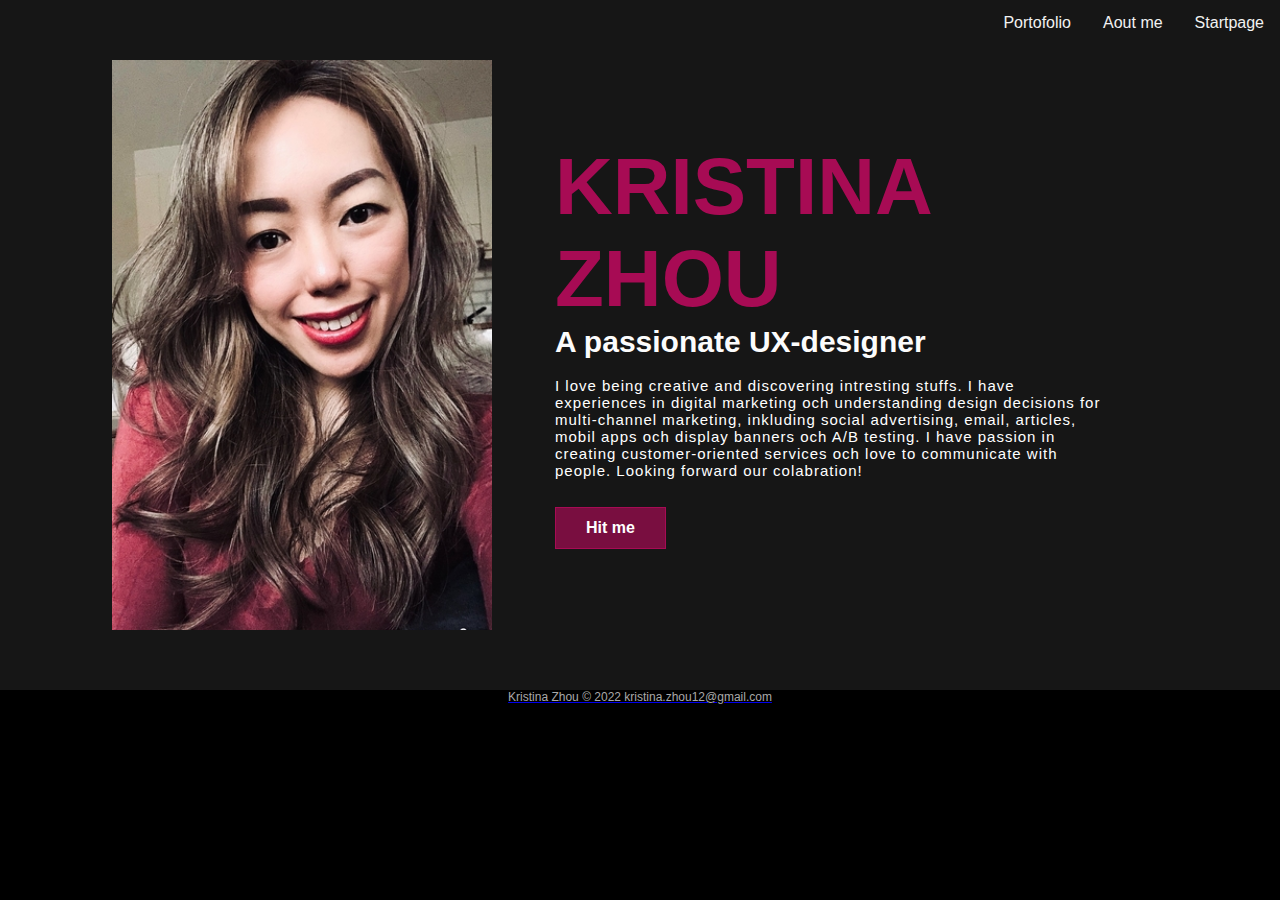
==== aboutme.html @ 23490017 "Add files via upload" ====
<!DOCTYPE html>
<html lang="en">

<head>
    <meta charset="UTF-8">
    <meta http-equiv="X-UA-Compatible" content="IE=edge">
    <meta name="viewport" content="width=device-width, initial-scale=1.0">
    <title>About me</title>
    <link rel="stylesheet" href="style.css">
</head>

<body>
    <nav><div class="topnav">
        <a href="index.html">Startpage</a>
        <a href="aboutme.html">Aout me</a>
        <a href="portofolio.html">Portofolio</a>
    </div>
    </nav>

    <section class="about">
        <div class="main">
            <img src="images/me.jpg" alt="a picture of a girl">
            <div class="about-text">
                <h2>Kristina Zhou</h2>
                <h5> A passionate UX-designer</h5>
                <br>
                 <p> I love being creative and discovering intresting stuffs. I have experiences in digital marketing och understanding
                design decisions for multi-channel marketing, inkluding social advertising, email, articles, mobil apps och display
                banners och A/B testing. I have passion in creating customer-oriented services och love to communicate with people.
                Looking forward our colabration!
                </p>
            <br>
            <a href="mailto:kristina.zhou@gmail.com">
                <button class="button" alt= " mailto:kristina.zhou@gmail.com">Hit me </button>
            </div>

        </div>




    
    </section>

<!-- footer -->

</body>
<footer class="site-footer"> Kristina Zhou &#169 2022 kristina.zhou12@gmail.com</footer>
</html>
---- style.css ----
* {
    Margin: 0;
    padding: 0;
    box-sizing: border-box;
    font-family: Arial, Helvetica, sans-serif;
    }
    
    body{
      background: black; 
      }
    
    .header {
    color: rgb(177, 11, 102);
    font-size: 35px;
    }
    
    /* navigationbar */
    .topnav a {
      float: right;
      display: block;
      color: #f2f2f2;
      text-align: center;
      padding: 14px 16px;
      text-decoration: none;
    
    }
    
    .topnav a:hover {
      background-color: #75063a;
      color: rgb(255, 255, 255);}
    
    /* end of navigationbar */
    
    /* start of startpage */
    
    .bg-image{
      width:100%;
      height:100vh;
      background-image:linear-gradient(rgba(0, 0, 0, 0.8),rgba(0, 0, 0, 0.4)), url( images/poeny.jpg);
      background-size:cover;
    }        
    
    .content{
      width:100%;
      position: absolute;
      top: 30%;
      transform: translateY( -50%);
      text-align: center;
    }
    
    .content header{
      color: rgb(177, 11, 102);
    font-size: 100px;
    padding: 10px;
    text-align: center;
    }
    
    .content h2{
      font-size: 50px;
      color:#ddd;
    }
    
    /* end of startpage */
    
    
    /* start of portofolio/flexbox */
      
    .container { 
      display:flex;
      justify-content: last baseline;
      width: auto;
       }
    
    .foto1 {
    flex: 1;
    padding: 30px;
    background-color: rgb(255, 255, 255);
    text-align: justify;
    
    }
    
    .foto2 {
    flex: 1;
    padding: 30px;
    background-color: #ffffff;
    text-align: justify;
    
      }
    
      .foto3 {
        flex: 1;
        padding: 30px;
        background-color:rgb(255, 255, 255);
        text-align: justify;
        
          }
    
    /* end of portofolio/flexbox */
    
    /* Code of aboutme_page */
    
    .about{
    width: 100%;
    padding: 60px 0px;
    background-color:rgb(22, 22, 22);
    }
    
    .about img{
    height: auto;
    width: 380px;
    }
    
    .about-text{
    width: 550px;
    }
    
    .main {
    width: 1120px;
    max-width: 90%;
    margin: 0 auto;
    display: flex;
    align-items: center;
    justify-content: space-around;
    }
    
    .about-text h2{
    color: white;
    font-size: 80px;
    text-transform: uppercase;
    margin-bottom: 20 px;
    color: #a70b54;
    
    }
    .about-text h5{
      color: rgb(255, 255, 255);
      font-size: 30px;
      text-transform:initial;
      margin-bottom: 20 px;
      color: #fcfcfc;
      
      }
    
    .about-text p{
      color: white;
      font-size: 15px;
      text-transform: initial;
      margin-bottom: 10px;
      letter-spacing: 1px;
    }
    
    button {
    display: inline-block;
    background: #790e40;
    color: white;
    border: 1px solid #a70b54;
    font-weight: 600;
    font-size: 16px;
    line-height: 0;
    padding: 20px 30px;
    transition: all 0.2s;
    
    }
    
    button:hover {
      background-color: rgb(255, 255, 255);
      color: #9b0745;
      text-decoration: none
    
    }
     /* end of aboutme_page*/
    
     /* Code for startpage */
    
     .site-footer {
      text-align: center;
      color: darkgray;
      font-size: 12px;
      height: 20px;
      background-color: black;
     }
    
    /* Code for flexbox/portofolio */
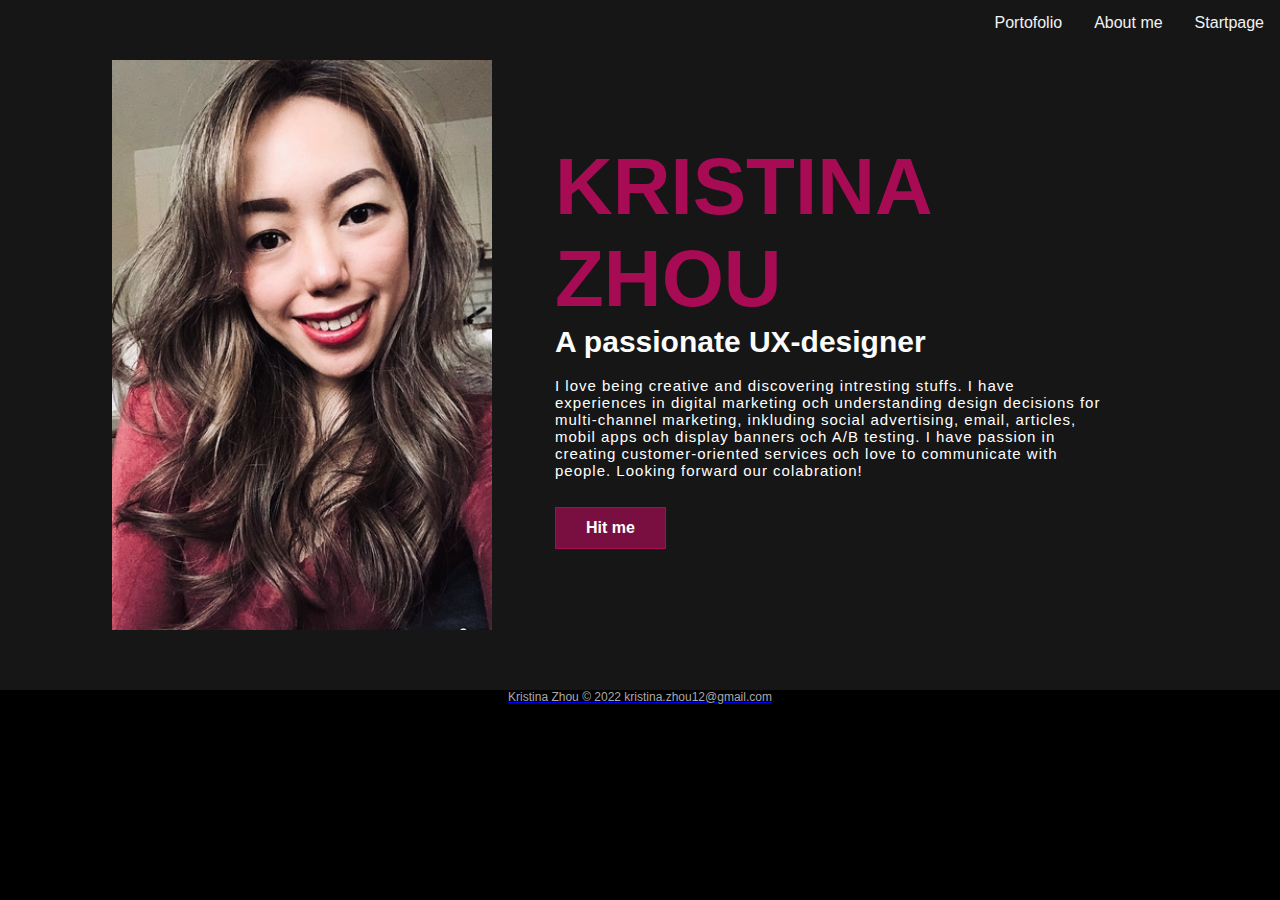
==== commit d310bcc5: "Update aboutme.html" ====
--- a/aboutme.html
+++ b/aboutme.html
@@ -12,7 +12,7 @@
 <body>
     <nav><div class="topnav">
         <a href="index.html">Startpage</a>
-        <a href="aboutme.html">Aout me</a>
+        <a href="aboutme.html">About me</a>
         <a href="portofolio.html">Portofolio</a>
     </div>
     </nav>
@@ -46,4 +46,4 @@
 
 </body>
 <footer class="site-footer"> Kristina Zhou &#169 2022 kristina.zhou12@gmail.com</footer>
-</html>+</html>
